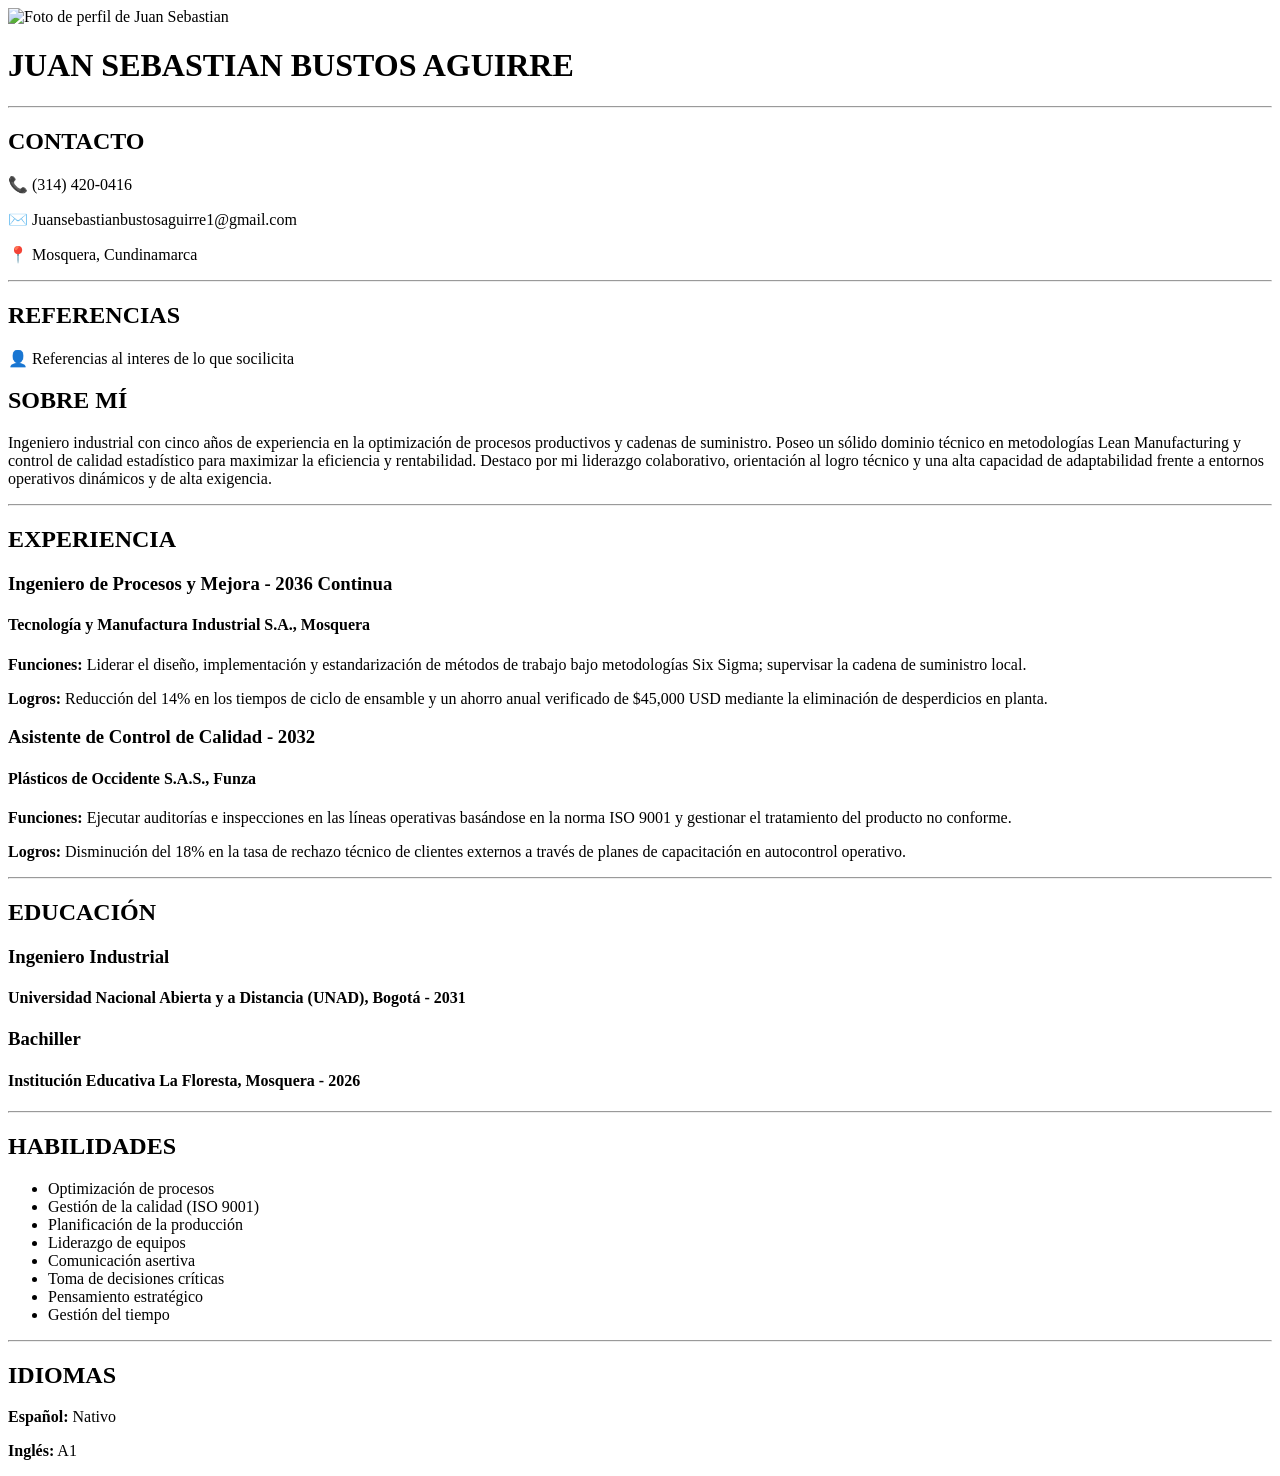
==== Mi curriculum.html @ 62d7f458 "Add files via upload" ====
<!DOCTYPE html> <!-- Indica al navegador que este es un documento HTML5 -->
<link href="./style.css" rel="styleshett" type="text/css"/>		
<html lang="es"> <!-- Es la raíz del documento y define el idioma español -->
<head> <!-- Contiene información interna para el navegador (no se ve en la pantalla) -->
    <meta charset="UTF-8"> <!-- Configura los caracteres para que se lean acentos y la ñ -->
    <title>Mi curriculum - Juan Sebastian Bustos Aguirre</title> <!-- Es el título de la pestaña del navegador -->
    <link rel="stylesheet" href="estilos.css"> <!-- Conecta una hoja de estilos CSS para dar diseño -->
    <script> </script> <!-- Permite añadir código JavaScript para dar interactividad -->
</head>
<body> <!-- Contiene todo el contenido que sí se ve en la pantalla -->

    <header> <!-- Cabecera con tus datos principales -->
        <div> <!-- Contenedor para la foto de perfil -->
            <!-- En la etiqueta 'img' puedes poner tu foto real reemplazando el texto dentro de 'src' -->
            <img src="tu-foto.jpg" alt="Foto de perfil de Juan Sebastian"> <!-- Muestra la foto de perfil -->
        </div>
        <div> <!-- Contenedor para tu nombre completo -->
            <h1>JUAN SEBASTIAN BUSTOS AGUIRRE</h1> <!-- Es tu nombre como título principal -->
        </div>
    </header>
<hr>
    <section> <!-- Sección: Información de Contacto -->
        <h2>CONTACTO</h2> <!-- Título de la sección de contacto -->
        <p>📞 (314) 420-0416</p> <!-- Número de teléfono de contacto -->
        <p>✉️ Juansebastianbustosaguirre1@gmail.com</p> <!-- Correo electrónico de contacto -->
        <p>📍 Mosquera, Cundinamarca</p> <!-- Ubicación actual de residencia -->
    </section>
<hr>
    <section> <!-- Sección: Referencias -->
        <h2>REFERENCIAS</h2> <!-- Título de la sección de referencias -->
        <p>👤 Referencias al interes de lo que socilicita</p> <!-- Nota aclaratoria sobre las referencias -->
    </section>

    <section> <!-- Sección: Sobre mí (Perfil Profesional) -->
        <h2>SOBRE MÍ</h2> <!-- Título del perfil profesional -->
        <p>Ingeniero industrial con cinco años de experiencia en la optimización de procesos productivos y cadenas de suministro. Poseo un sólido dominio técnico en metodologías Lean Manufacturing y control de calidad estadístico para maximizar la eficiencia y rentabilidad. Destaco por mi liderazgo colaborativo, orientación al logro técnico y una alta capacidad de adaptabilidad frente a entornos operativos dinámicos y de alta exigencia.</p> <!-- Descripción del perfil -->
    </section>
<hr>
    <section> <!-- Sección: Experiencia Laboral -->
        <h2>EXPERIENCIA</h2> <!-- Título de la trayectoria laboral -->
        
        <div> <!-- Bloque para el primer empleo -->
            <h3>Ingeniero de Procesos y Mejora - 2036 Continua</h3> <!-- Cargo ocupado y periodo de tiempo -->
            <h4>Tecnología y Manufactura Industrial S.A., Mosquera</h4> <!-- Nombre de la empresa y ciudad -->
            <p><strong>Funciones:</strong> Liderar el diseño, implementación y estandarización de métodos de trabajo bajo metodologías Six Sigma; supervisar la cadena de suministro local.</p> <!-- Labores asignadas -->
            <p><strong>Logros:</strong> Reducción del 14% en los tiempos de ciclo de ensamble y un ahorro anual verificado de $45,000 USD mediante la eliminación de desperdicios en planta.</p> <!-- Metas y logros alcanzados -->
        </div>

        <div> <!-- Bloque para el segundo empleo -->
            <h3>Asistente de Control de Calidad - 2032</h3> <!-- Cargo ocupado y periodo de tiempo -->
            <h4>Plásticos de Occidente S.A.S., Funza</h4> <!-- Nombre de la empresa y ciudad -->
            <p><strong>Funciones:</strong> Ejecutar auditorías e inspecciones en las líneas operativas basándose en la norma ISO 9001 y gestionar el tratamiento del producto no conforme.</p> <!-- Labores asignadas -->
            <p><strong>Logros:</strong> Disminución del 18% en la tasa de rechazo técnico de clientes externos a través de planes de capacitación en autocontrol operativo.</p> <!-- Metas y logros alcanzados -->
        </div>
    </section>
<hr>
    <section> <!-- Sección: Formación Académica -->
        <h2>EDUCACIÓN</h2> <!-- Título del bloque de estudios -->
        
        <div> <!-- Bloque para la carrera universitaria -->
            <h3>Ingeniero Industrial</h3> <!-- Título profesional obtenido o en curso -->
            <h4>Universidad Nacional Abierta y a Distancia (UNAD), Bogotá - 2031</h4> <!-- Universidad y año -->
        </div>

        <div> <!-- Bloque para la educación secundaria -->
            <h3>Bachiller</h3> <!-- Título de educación media obtenido -->
            <h4>Institución Educativa La Floresta, Mosquera - 2026</h4> <!-- Colegio y año de graduación -->
        </div>
    </section>
<hr>
    <section> <!-- Sección: Habilidades Profesionales -->
        <h2>HABILIDADES</h2> <!-- Título del listado de destrezas -->
        <ul> <!-- Lista de habilidades técnicas y blandas -->
            <li>Optimización de procesos</li> <!-- Habilidad 1 -->
            <li>Gestión de la calidad (ISO 9001)</li> <!-- Habilidad 2 -->
            <li>Planificación de la producción</li> <!-- Habilidad 3 -->
            <li>Liderazgo de equipos</li> <!-- Habilidad 4 -->
            <li>Comunicación asertiva</li> <!-- Habilidad 5 -->
            <li>Toma de decisiones críticas</li> <!-- Habilidad 6 -->
            <li>Pensamiento estratégico</li> <!-- Habilidad 7 -->
            <li>Gestión del tiempo</li> <!-- Habilidad 8 -->
        </ul> <!-- Cierre de la lista de habilidades -->
    </section>
<hr>
    <section> <!-- Sección: Conocimiento de Idiomas -->
        <h2>IDIOMAS</h2> <!-- Título del bloque de idiomas -->
        <p><strong>Español:</strong> Nativo</p> <!-- Idioma materno -->
        <p><strong>Inglés:</strong> A1</p> <!-- Nivel de idioma extranjero -->
    </section>

</body>
</html>
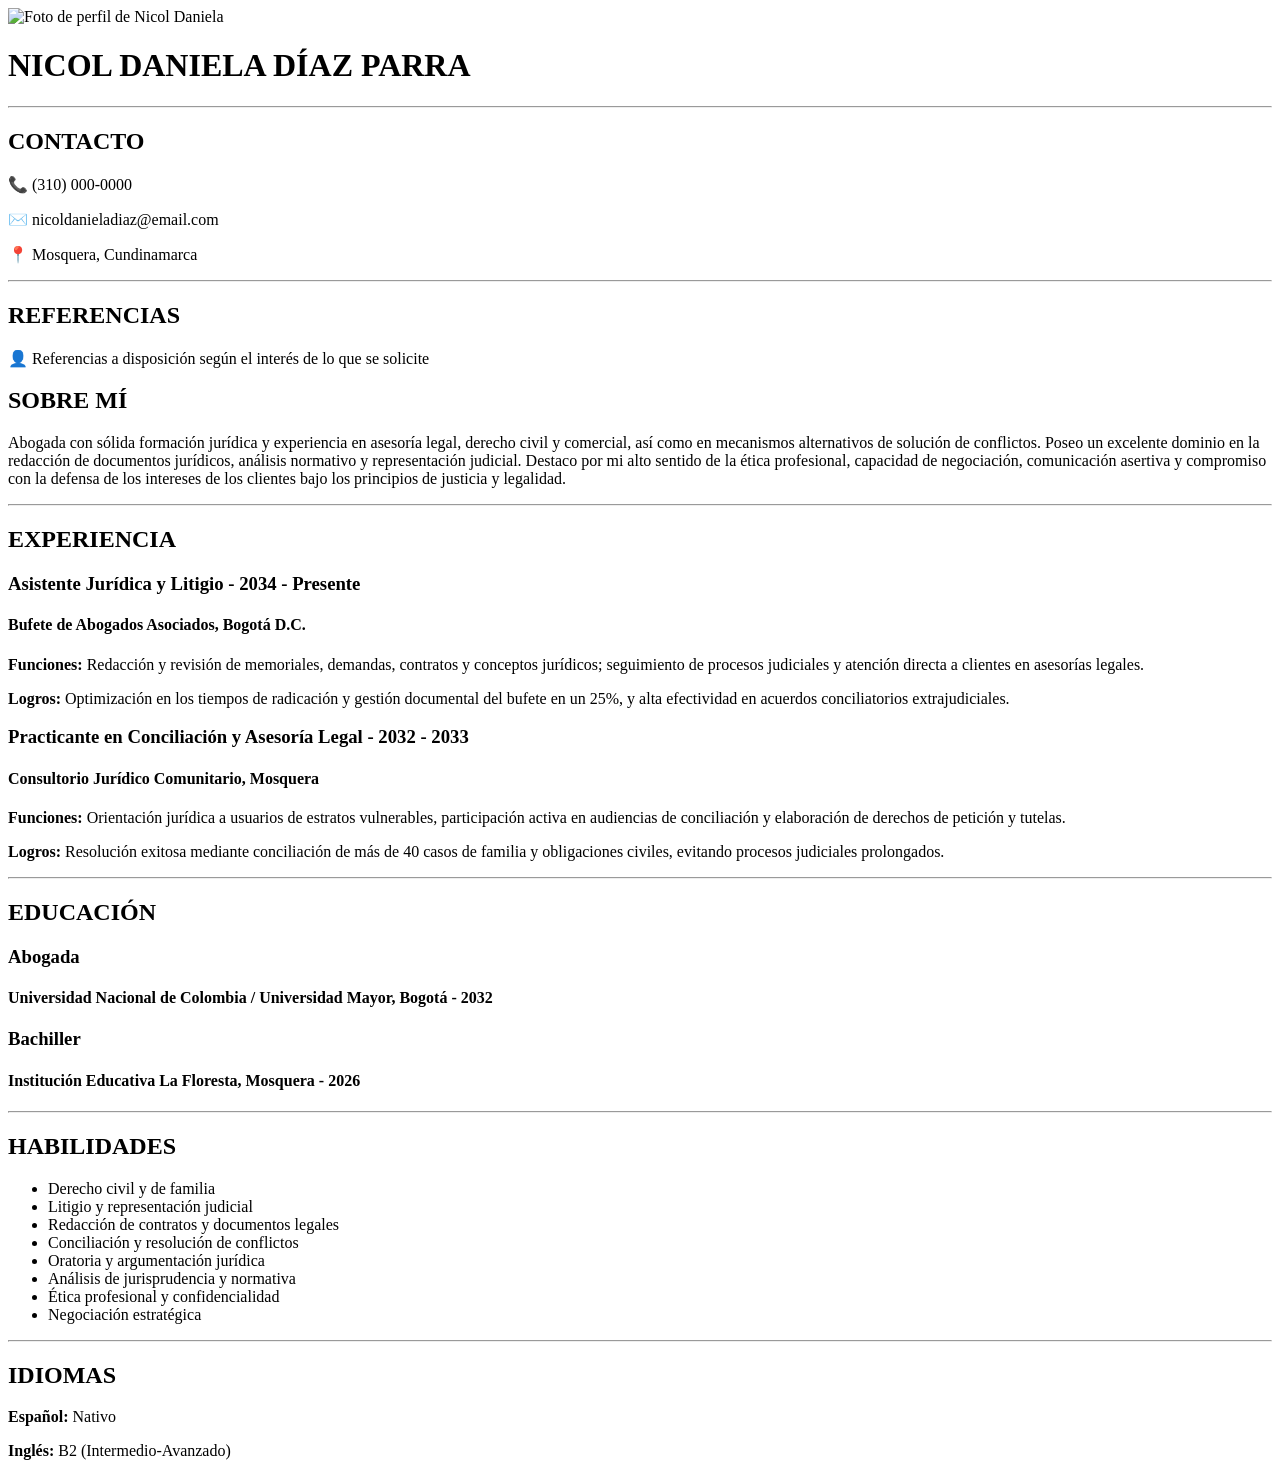
==== commit ddd7cfab: "Update Mi curriculum.html" ====
--- a/Mi curriculum.html
+++ b/Mi curriculum.html
@@ -1,56 +1,54 @@
 <!DOCTYPE html> <!-- Indica al navegador que este es un documento HTML5 -->
-<link href="./style.css" rel="styleshett" type="text/css"/>		
 <html lang="es"> <!-- Es la raíz del documento y define el idioma español -->
 <head> <!-- Contiene información interna para el navegador (no se ve en la pantalla) -->
     <meta charset="UTF-8"> <!-- Configura los caracteres para que se lean acentos y la ñ -->
-    <title>Mi curriculum - Juan Sebastian Bustos Aguirre</title> <!-- Es el título de la pestaña del navegador -->
-    <link rel="stylesheet" href="estilos.css"> <!-- Conecta una hoja de estilos CSS para dar diseño -->
-    <script> </script> <!-- Permite añadir código JavaScript para dar interactividad -->
+    <title>Mi currículum - Nicol Daniela Díaz Parra</title> <!-- Es el título de la pestaña del navegador -->
+    <link rel="stylesheet" href="style.css" type="text/css"> <!-- Conecta la hoja de estilos CSS externa -->
 </head>
 <body> <!-- Contiene todo el contenido que sí se ve en la pantalla -->
 
     <header> <!-- Cabecera con tus datos principales -->
         <div> <!-- Contenedor para la foto de perfil -->
             <!-- En la etiqueta 'img' puedes poner tu foto real reemplazando el texto dentro de 'src' -->
-            <img src="tu-foto.jpg" alt="Foto de perfil de Juan Sebastian"> <!-- Muestra la foto de perfil -->
+            <img src="tu-foto.jpg" alt="Foto de perfil de Nicol Daniela"> <!-- Muestra la foto de perfil -->
         </div>
         <div> <!-- Contenedor para tu nombre completo -->
-            <h1>JUAN SEBASTIAN BUSTOS AGUIRRE</h1> <!-- Es tu nombre como título principal -->
+            <h1>NICOL DANIELA DÍAZ PARRA</h1> <!-- Es tu nombre como título principal -->
         </div>
     </header>
 <hr>
     <section> <!-- Sección: Información de Contacto -->
         <h2>CONTACTO</h2> <!-- Título de la sección de contacto -->
-        <p>📞 (314) 420-0416</p> <!-- Número de teléfono de contacto -->
-        <p>✉️ Juansebastianbustosaguirre1@gmail.com</p> <!-- Correo electrónico de contacto -->
+        <p>📞 (310) 000-0000</p> <!-- Número de teléfono de contacto -->
+        <p>✉️ nicoldanieladiaz@email.com</p> <!-- Correo electrónico de contacto -->
         <p>📍 Mosquera, Cundinamarca</p> <!-- Ubicación actual de residencia -->
     </section>
 <hr>
     <section> <!-- Sección: Referencias -->
         <h2>REFERENCIAS</h2> <!-- Título de la sección de referencias -->
-        <p>👤 Referencias al interes de lo que socilicita</p> <!-- Nota aclaratoria sobre las referencias -->
+        <p>👤 Referencias a disposición según el interés de lo que se solicite</p> <!-- Nota aclaratoria sobre las referencias -->
     </section>
 
     <section> <!-- Sección: Sobre mí (Perfil Profesional) -->
         <h2>SOBRE MÍ</h2> <!-- Título del perfil profesional -->
-        <p>Ingeniero industrial con cinco años de experiencia en la optimización de procesos productivos y cadenas de suministro. Poseo un sólido dominio técnico en metodologías Lean Manufacturing y control de calidad estadístico para maximizar la eficiencia y rentabilidad. Destaco por mi liderazgo colaborativo, orientación al logro técnico y una alta capacidad de adaptabilidad frente a entornos operativos dinámicos y de alta exigencia.</p> <!-- Descripción del perfil -->
+        <p>Abogada con sólida formación jurídica y experiencia en asesoría legal, derecho civil y comercial, así como en mecanismos alternativos de solución de conflictos. Poseo un excelente dominio en la redacción de documentos jurídicos, análisis normativo y representación judicial. Destaco por mi alto sentido de la ética profesional, capacidad de negociación, comunicación asertiva y compromiso con la defensa de los intereses de los clientes bajo los principios de justicia y legalidad.</p> <!-- Descripción del perfil -->
     </section>
 <hr>
     <section> <!-- Sección: Experiencia Laboral -->
         <h2>EXPERIENCIA</h2> <!-- Título de la trayectoria laboral -->
         
         <div> <!-- Bloque para el primer empleo -->
-            <h3>Ingeniero de Procesos y Mejora - 2036 Continua</h3> <!-- Cargo ocupado y periodo de tiempo -->
-            <h4>Tecnología y Manufactura Industrial S.A., Mosquera</h4> <!-- Nombre de la empresa y ciudad -->
-            <p><strong>Funciones:</strong> Liderar el diseño, implementación y estandarización de métodos de trabajo bajo metodologías Six Sigma; supervisar la cadena de suministro local.</p> <!-- Labores asignadas -->
-            <p><strong>Logros:</strong> Reducción del 14% en los tiempos de ciclo de ensamble y un ahorro anual verificado de $45,000 USD mediante la eliminación de desperdicios en planta.</p> <!-- Metas y logros alcanzados -->
+            <h3>Asistente Jurídica y Litigio - 2034 - Presente</h3> <!-- Cargo ocupado y periodo de tiempo -->
+            <h4>Bufete de Abogados Asociados, Bogotá D.C.</h4> <!-- Nombre de la empresa y ciudad -->
+            <p><strong>Funciones:</strong> Redacción y revisión de memoriales, demandas, contratos y conceptos jurídicos; seguimiento de procesos judiciales y atención directa a clientes en asesorías legales.</p> <!-- Labores asignadas -->
+            <p><strong>Logros:</strong> Optimización en los tiempos de radicación y gestión documental del bufete en un 25%, y alta efectividad en acuerdos conciliatorios extrajudiciales.</p> <!-- Metas y logros alcanzados -->
         </div>
 
         <div> <!-- Bloque para el segundo empleo -->
-            <h3>Asistente de Control de Calidad - 2032</h3> <!-- Cargo ocupado y periodo de tiempo -->
-            <h4>Plásticos de Occidente S.A.S., Funza</h4> <!-- Nombre de la empresa y ciudad -->
-            <p><strong>Funciones:</strong> Ejecutar auditorías e inspecciones en las líneas operativas basándose en la norma ISO 9001 y gestionar el tratamiento del producto no conforme.</p> <!-- Labores asignadas -->
-            <p><strong>Logros:</strong> Disminución del 18% en la tasa de rechazo técnico de clientes externos a través de planes de capacitación en autocontrol operativo.</p> <!-- Metas y logros alcanzados -->
+            <h3>Practicante en Conciliación y Asesoría Legal - 2032 - 2033</h3> <!-- Cargo ocupado y periodo de tiempo -->
+            <h4>Consultorio Jurídico Comunitario, Mosquera</h4> <!-- Nombre de la empresa y ciudad -->
+            <p><strong>Funciones:</strong> Orientación jurídica a usuarios de estratos vulnerables, participación activa en audiencias de conciliación y elaboración de derechos de petición y tutelas.</p> <!-- Labores asignadas -->
+            <p><strong>Logros:</strong> Resolución exitosa mediante conciliación de más de 40 casos de familia y obligaciones civiles, evitando procesos judiciales prolongados.</p> <!-- Metas y logros alcanzados -->
         </div>
     </section>
 <hr>
@@ -58,8 +56,8 @@
         <h2>EDUCACIÓN</h2> <!-- Título del bloque de estudios -->
         
         <div> <!-- Bloque para la carrera universitaria -->
-            <h3>Ingeniero Industrial</h3> <!-- Título profesional obtenido o en curso -->
-            <h4>Universidad Nacional Abierta y a Distancia (UNAD), Bogotá - 2031</h4> <!-- Universidad y año -->
+            <h3>Abogada</h3> <!-- Título profesional obtenido o en curso -->
+            <h4>Universidad Nacional de Colombia / Universidad Mayor, Bogotá - 2032</h4> <!-- Universidad y año -->
         </div>
 
         <div> <!-- Bloque para la educación secundaria -->
@@ -71,22 +69,22 @@
     <section> <!-- Sección: Habilidades Profesionales -->
         <h2>HABILIDADES</h2> <!-- Título del listado de destrezas -->
         <ul> <!-- Lista de habilidades técnicas y blandas -->
-            <li>Optimización de procesos</li> <!-- Habilidad 1 -->
-            <li>Gestión de la calidad (ISO 9001)</li> <!-- Habilidad 2 -->
-            <li>Planificación de la producción</li> <!-- Habilidad 3 -->
-            <li>Liderazgo de equipos</li> <!-- Habilidad 4 -->
-            <li>Comunicación asertiva</li> <!-- Habilidad 5 -->
-            <li>Toma de decisiones críticas</li> <!-- Habilidad 6 -->
-            <li>Pensamiento estratégico</li> <!-- Habilidad 7 -->
-            <li>Gestión del tiempo</li> <!-- Habilidad 8 -->
+            <li>Derecho civil y de familia</li> <!-- Habilidad 1 -->
+            <li>Litigio y representación judicial</li> <!-- Habilidad 2 -->
+            <li>Redacción de contratos y documentos legales</li> <!-- Habilidad 3 -->
+            <li>Conciliación y resolución de conflictos</li> <!-- Habilidad 4 -->
+            <li>Oratoria y argumentación jurídica</li> <!-- Habilidad 5 -->
+            <li>Análisis de jurisprudencia y normativa</li> <!-- Habilidad 6 -->
+            <li>Ética profesional y confidencialidad</li> <!-- Habilidad 7 -->
+            <li>Negociación estratégica</li> <!-- Habilidad 8 -->
         </ul> <!-- Cierre de la lista de habilidades -->
     </section>
 <hr>
     <section> <!-- Sección: Conocimiento de Idiomas -->
         <h2>IDIOMAS</h2> <!-- Título del bloque de idiomas -->
         <p><strong>Español:</strong> Nativo</p> <!-- Idioma materno -->
-        <p><strong>Inglés:</strong> A1</p> <!-- Nivel de idioma extranjero -->
+        <p><strong>Inglés:</strong> B2 (Intermedio-Avanzado)</p> <!-- Nivel de idioma extranjero -->
     </section>
 
 </body>
-</html>+</html>
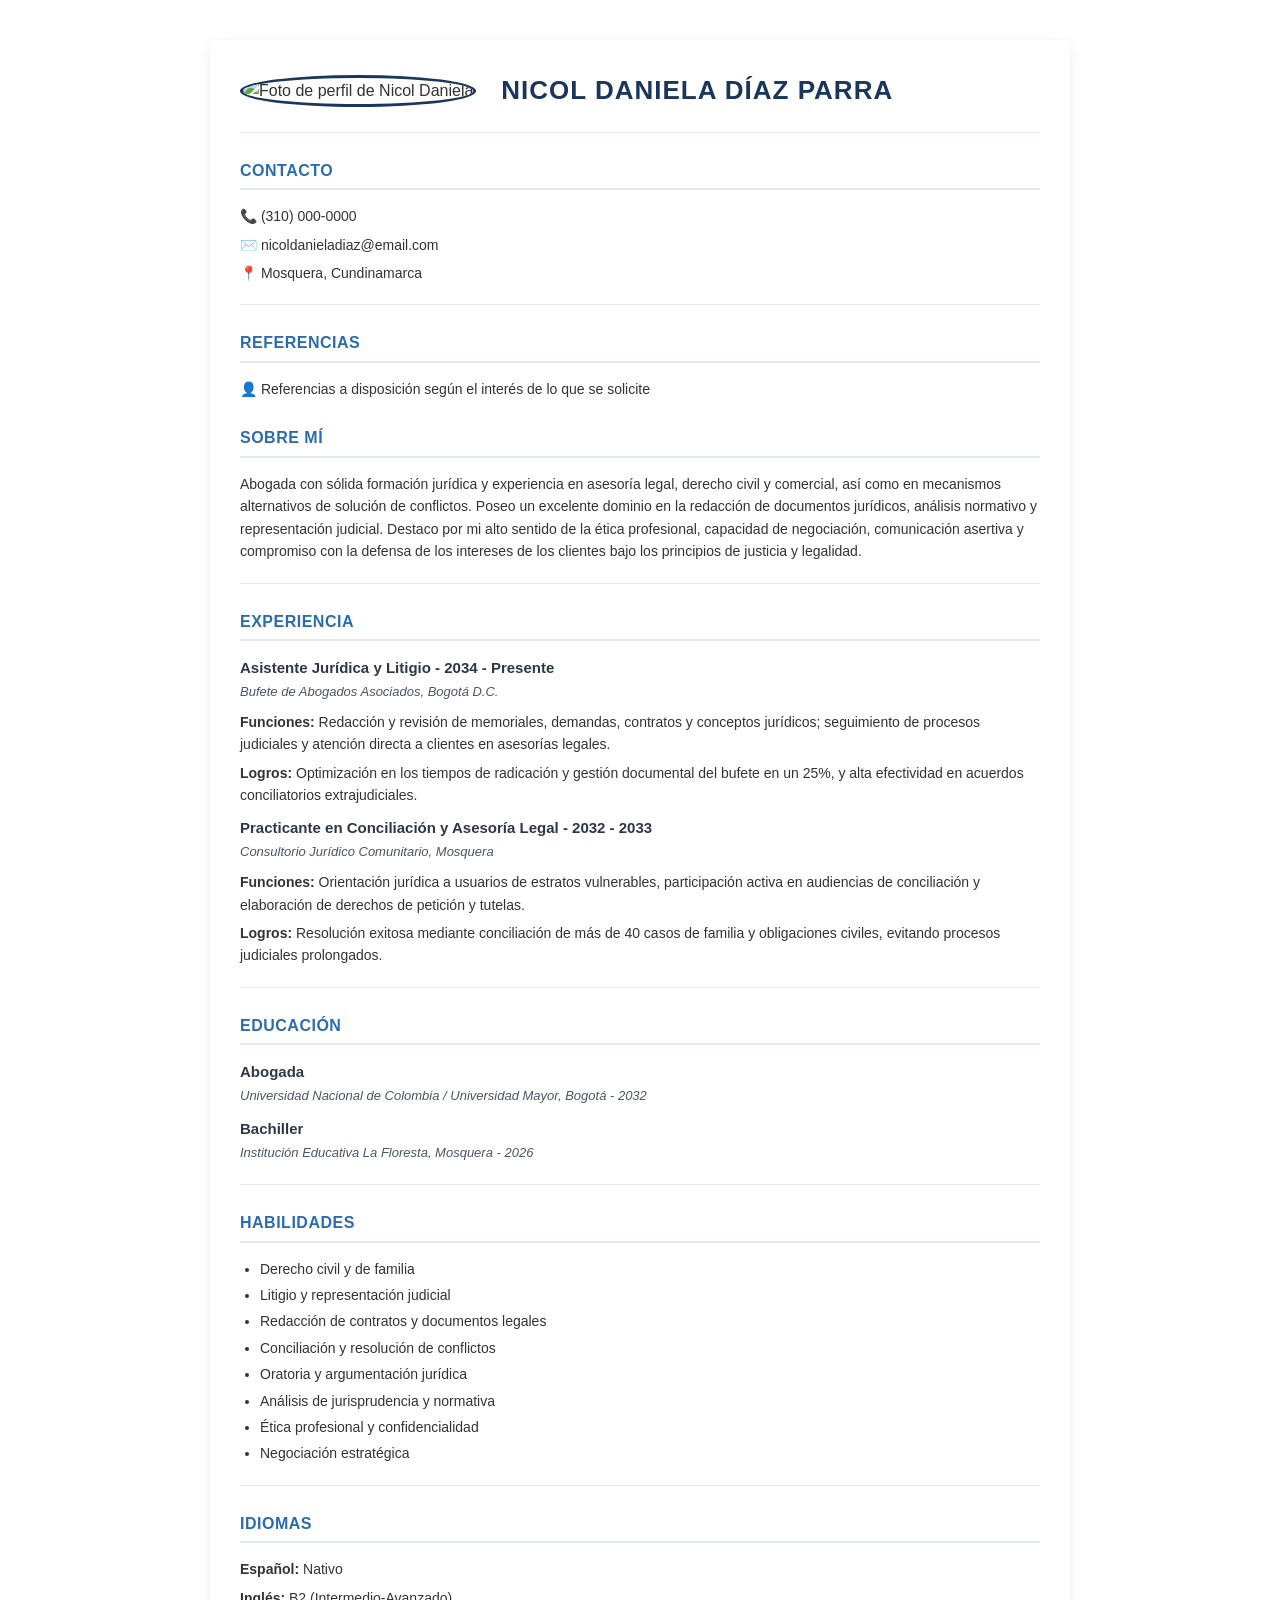
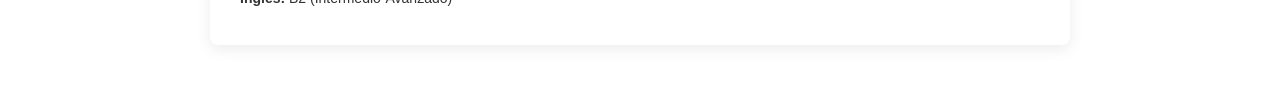
==== commit a4f92631: "Update Mi curriculum.html" ====
--- a/Mi curriculum.html
+++ b/Mi curriculum.html
@@ -3,7 +3,7 @@
 <head> <!-- Contiene información interna para el navegador (no se ve en la pantalla) -->
     <meta charset="UTF-8"> <!-- Configura los caracteres para que se lean acentos y la ñ -->
     <title>Mi currículum - Nicol Daniela Díaz Parra</title> <!-- Es el título de la pestaña del navegador -->
-    <link rel="stylesheet" href="style.css" type="text/css"> <!-- Conecta la hoja de estilos CSS externa -->
+      <link href="css/curriculum.css" rel="stylesheet" type="text/css" />
 </head>
 <body> <!-- Contiene todo el contenido que sí se ve en la pantalla -->
 
--- a/css/curriculum.css
+++ b/css/curriculum.css
@@ -0,0 +1,82 @@
+/* ==========================================================================
+   ESTILOS GENERALES PARA EL CURRÍCULUM
+   ========================================================================== */
+body {
+    font-family: 'Segoe UI', Tahoma, Geneva, Verdana, sans-serif;
+    background-color: #f8f9fa;
+    color: #333333;
+    max-width: 800px;
+    margin: 40px auto;
+    padding: 30px;
+    background: #ffffff;
+    box-shadow: 0 4px 15px rgba(0, 0, 0, 0.08);
+    border-radius: 8px;
+    line-height: 1.6;
+}
+
+header {
+    display: flex;
+    align-items: center;
+    gap: 25px;
+    margin-bottom: 20px;
+}
+
+header img {
+    width: 120px;
+    height: 120px;
+    border-radius: 50%;
+    object-fit: cover;
+    border: 3px solid #1a365d;
+}
+
+h1 {
+    font-size: 26px;
+    color: #1a365d;
+    margin: 0;
+    letter-spacing: 1px;
+}
+
+h2 {
+    font-size: 16px;
+    color: #2b6cb0;
+    border-bottom: 2px solid #e2e8f0;
+    padding-bottom: 5px;
+    margin-top: 25px;
+    margin-bottom: 15px;
+    letter-spacing: 0.5px;
+}
+
+h3 {
+    font-size: 15px;
+    color: #2d3748;
+    margin: 10px 0 2px 0;
+}
+
+h4 {
+    font-size: 13px;
+    color: #4a5568;
+    margin: 0 0 8px 0;
+    font-weight: normal;
+    font-style: italic;
+}
+
+p {
+    font-size: 14px;
+    margin: 6px 0;
+}
+
+ul {
+    margin: 0;
+    padding-left: 20px;
+}
+
+li {
+    font-size: 14px;
+    margin-bottom: 4px;
+}
+
+hr {
+    border: none;
+    border-top: 1px solid #e2e8f0;
+    margin: 20px 0;
+}
